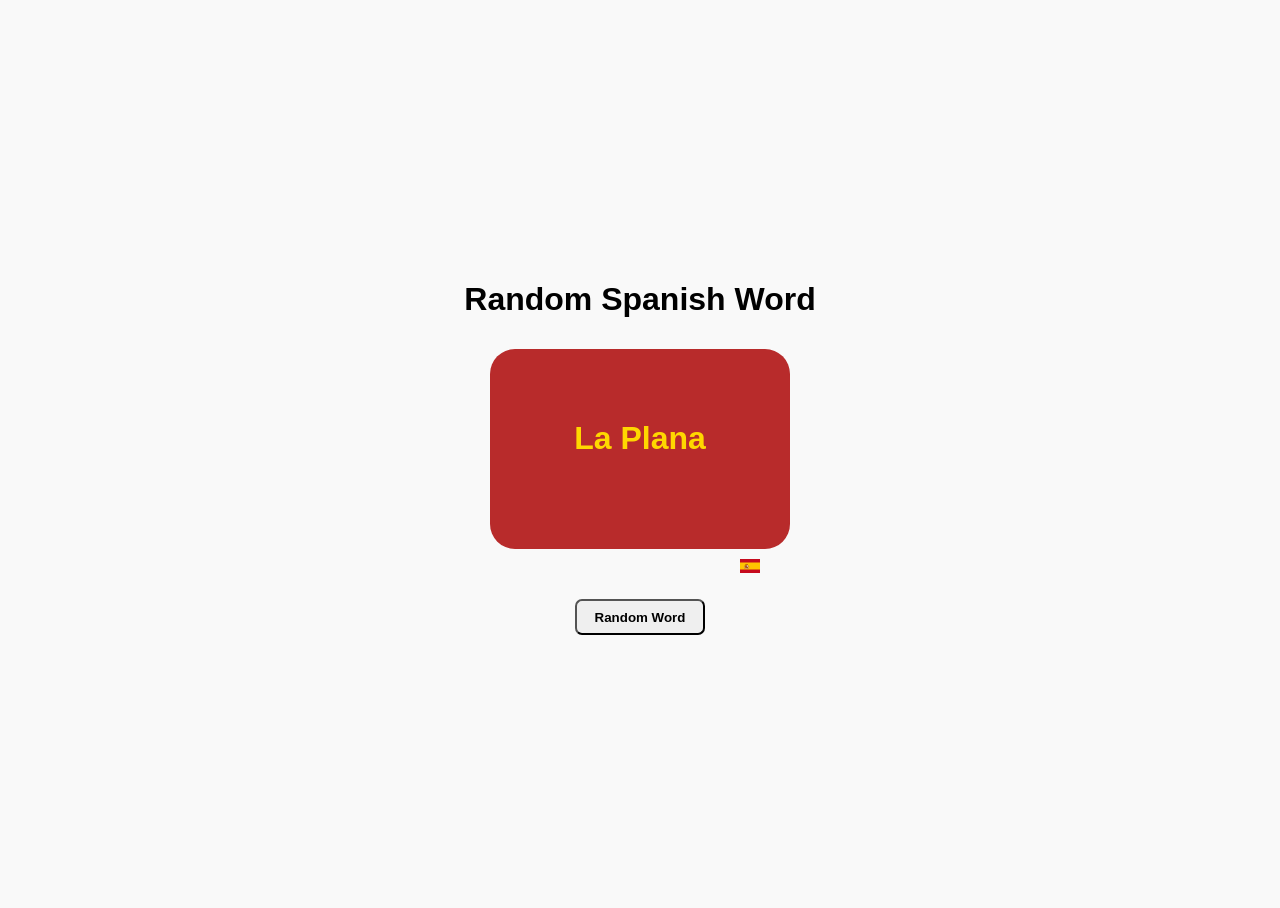
==== index.html @ 888ca053 "github pages" ====
<!DOCTYPE html>
<html lang="en">
<head>
    <meta charset="UTF-8">
    <meta http-equiv="X-UA-Compatible" content="IE=edge">
    <meta name="viewport" content="width=device-width, initial-scale=1.0">
    <title>Spanish Training</title>
    <link rel="stylesheet" href="main.css">
    <link rel="stylesheet" href="card.css">
</head>
<body>
  <h1 class="title">Random Spanish Word</h1>
    <div class="flip-card">
        <div class="flip-card-inner">
          <div class="flip-card-front">
            <h1 id="word" class="word"></h1>
          </div>

          <div class="flip-card-back">
            <h1 id="translation" class="word"></h1>
          </div>
        </div>
      <div class="flag">
        <img class="esimage" src="es.svg" width="20px">
        <img class="gbimage"src="gb.svg" width="20px">
      </div>
      </div>
      <button id="morebtn"> Random Word</button>
    <script src="word.js"></script>
    <script src="app.js"> </script>
</body>
</html>
---- main.css ----
:root{
    --main: #ffffff;
    --second: white;
  }
  html, body{
    height: 100%;
  }

    body {
      font-family: 'Lucida Sans', 'Lucida Sans Regular', 'Lucida Grande', 'Lucida Sans Unicode', Geneva, Verdana, sans-serif;
      background-color: rgb(249, 249, 249);
        display: flex;
        flex-wrap: nowrap;
        justify-content: center;
        align-items: center;
        flex-direction: column
        
      }
      h1{
        margin-top: 0px;
        padding: 0;
      }

      button{
        width: 130px;
        height: 36px;
        font-weight: 700;
        border-radius: 7px;
      }
---- card.css ----
/* The flip card container - set the width and height to whatever you want. We have added the border property to demonstrate that the flip itself goes out of the box on hover (remove perspective if you don't want the 3D effect */
.flip-card{
    background-color: transparent;
    width: 300px;
    height: 200px;
    border:none;
    perspective: 1000px; /* Remove this if you don't want the 3D effect */
    margin: 10px;
    margin-bottom: 50px;
  }
  
  /* This container is needed to position the front and back side */
  .flip-card-inner {
    position: relative;
    width: 100%;
    height: 100%;
    text-align: center;
    transition: transform 0.8s;
    transform-style: preserve-3d;
  }
  
  .flip-card:hover .flip-card-inner{
    transform: rotateY(180deg);
  }
  .flip-card.touch-device .flip-card-inner{
    transform: rotateY(0deg);
  }
  .flip-card.touch-device-hovered .flip-card-inner{
    transform: rotateY(180deg);
  }


 .flag{
    float: right;
  }

  .gbimage, .esimage{
    display: none;
    margin-top: 10px;
  }

  .flip-card.mouse-device .flag{
    width: 50px;
    height: 50px;
  }
  .flip-card.mouse-device .flag .esimage{
    display: inline-block;
  }
  .flip-card.mouse-device .flag .gbimage{
    display: none;
  }
  .flip-card:hover.mouse-device .flag .gbimage{
    display: inline-block;
  }
  .flip-card:hover.mouse-device .flag .esimage{
    display: none;
  }

  .flip-card.touch-device .flag::after{
    content: "🇪🇸";
  }
  .flip-card.touch-device-hovered .flag::after{
    content: "🇬🇧";
  }
  
  /* Position the front and back side */
  .flip-card-front, .flip-card-back {
    position: absolute;
    width: 100%;
    height: 100%;
    -webkit-backface-visibility: hidden; /* Safari */
    backface-visibility: hidden;
    border-radius: 25px;
  }
  
  /* Style the front side (fallback if image is missing) */
  .flip-card-front {
    background-color: rgb(184, 43, 43);
    color: gold;
  }
  
  /* Style the back side */
  .flip-card-back {
    background-color: darkblue;
    color: white;
    transform: rotateY(180deg);
  }

  .flip-card-front, .flip-card-back{
    display: flex;
    flex-direction: column;
    justify-content: center;
    text-transform: capitalize;
  }
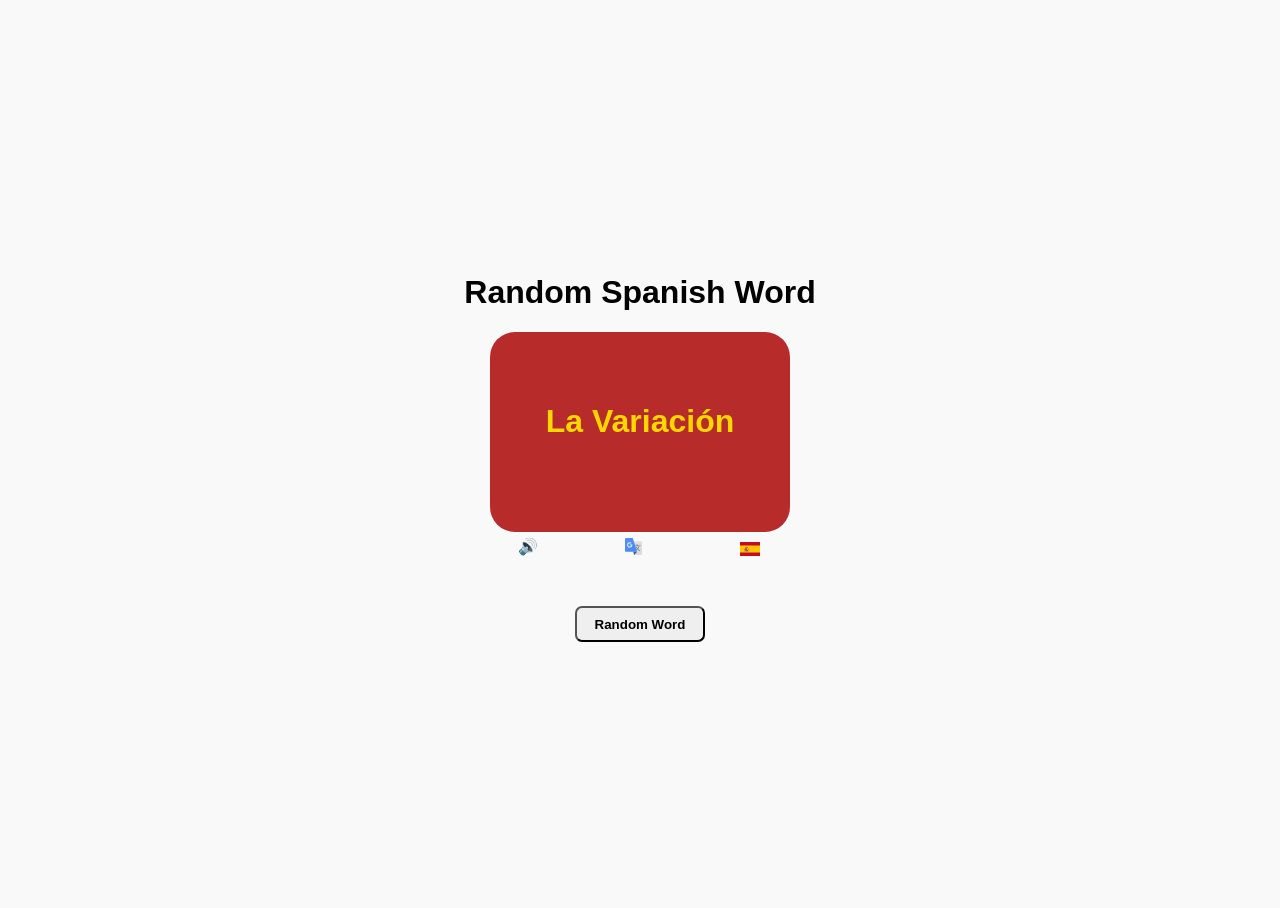
==== commit 4ef257f8: "text to speech and google translate" ====
--- a/index.html
+++ b/index.html
@@ -4,7 +4,7 @@
     <meta charset="UTF-8">
     <meta http-equiv="X-UA-Compatible" content="IE=edge">
     <meta name="viewport" content="width=device-width, initial-scale=1.0">
-    <title>Spanish Training</title>
+    <title>Spanish Flash Cards</title>
     <link rel="stylesheet" href="main.css">
     <link rel="stylesheet" href="card.css">
 </head>
@@ -20,10 +20,17 @@
             <h1 id="translation" class="word"></h1>
           </div>
         </div>
+
       <div class="flag">
         <img class="esimage" src="es.svg" width="20px">
         <img class="gbimage"src="gb.svg" width="20px">
       </div>
+      </div>
+      <div class="helpers">
+        <div class="speaker">
+          🔊
+        </div>
+          <img class="translate" src="translate.svg" width="17px">
       </div>
       <button id="morebtn"> Random Word</button>
     <script src="word.js"></script>
--- a/main.css
+++ b/main.css
@@ -27,3 +27,15 @@
         font-weight: 700;
         border-radius: 7px;
       }
+
+      .helpers{
+        width: 300px;
+        display: flex;
+        justify-content: space-evenly;
+        margin-top: 5px;
+        margin-bottom: 50px;
+        margin-right: 120px;
+      }
+      .speaker{
+        display: inline;
+      }
--- a/card.css
+++ b/card.css
@@ -5,8 +5,6 @@
     height: 200px;
     border:none;
     perspective: 1000px; /* Remove this if you don't want the 3D effect */
-    margin: 10px;
-    margin-bottom: 50px;
   }
   
   /* This container is needed to position the front and back side */
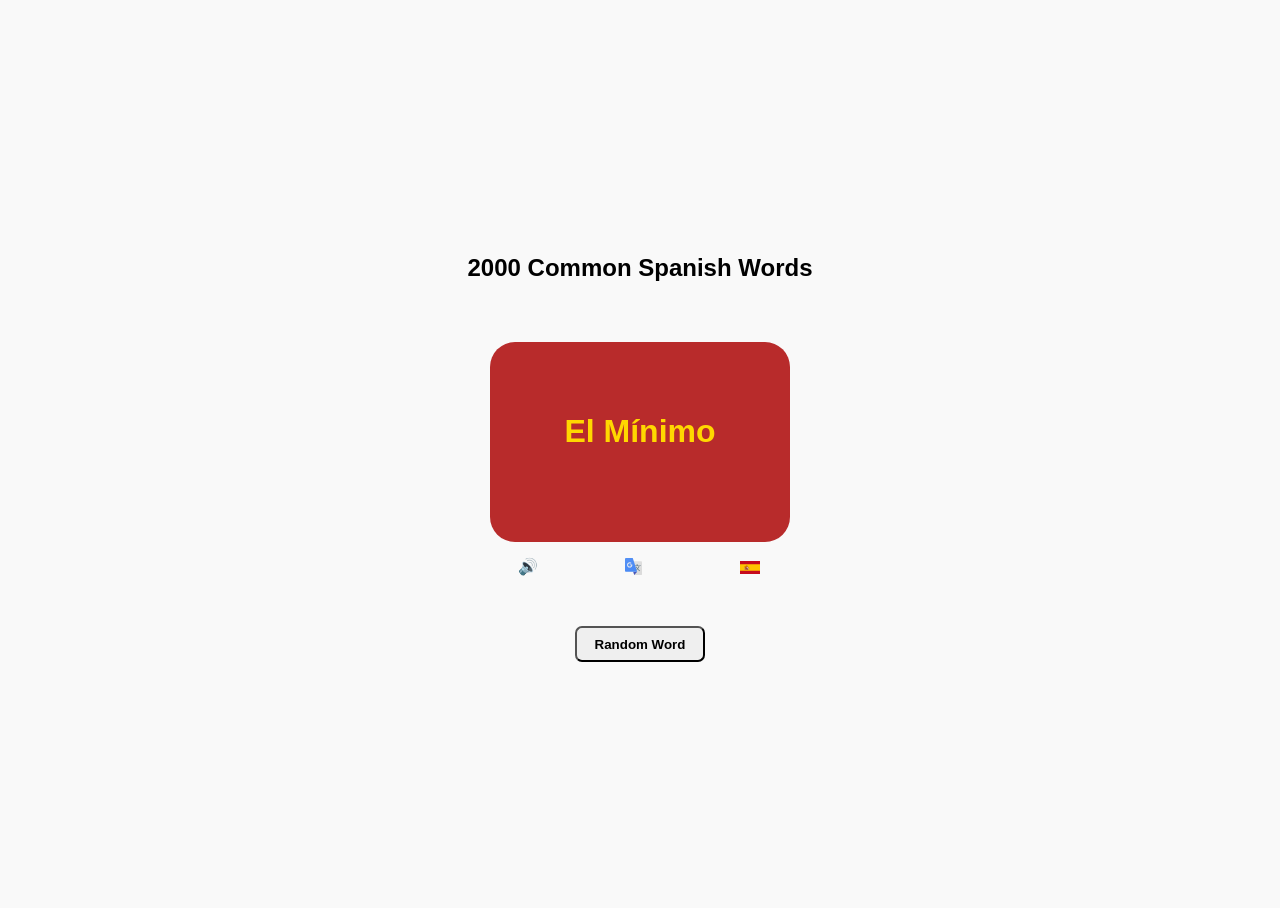
==== commit 2052501a: "imporved css" ====
--- a/index.html
+++ b/index.html
@@ -4,12 +4,12 @@
     <meta charset="UTF-8">
     <meta http-equiv="X-UA-Compatible" content="IE=edge">
     <meta name="viewport" content="width=device-width, initial-scale=1.0">
-    <title>Spanish Flash Cards</title>
+    <title>Common Spanish words Flash Cards</title>
     <link rel="stylesheet" href="main.css">
     <link rel="stylesheet" href="card.css">
 </head>
 <body>
-  <h1 class="title">Random Spanish Word</h1>
+  <h1 class="title">2000 Common Spanish Words</h1>
     <div class="flip-card">
         <div class="flip-card-inner">
           <div class="flip-card-front">
--- a/main.css
+++ b/main.css
@@ -5,6 +5,13 @@
   html, body{
     height: 100%;
   }
+  * {
+    -webkit-touch-callout:none;
+    -webkit-user-select:none;
+    -moz-user-select:none;
+    -ms-user-select:none;
+    user-select:none;
+}
 
     body {
       font-family: 'Lucida Sans', 'Lucida Sans Regular', 'Lucida Grande', 'Lucida Sans Unicode', Geneva, Verdana, sans-serif;
@@ -16,6 +23,7 @@
         flex-direction: column
         
       }
+
       h1{
         margin-top: 0px;
         padding: 0;
@@ -28,11 +36,16 @@
         border-radius: 7px;
       }
 
+      .title{
+        font-size: 24px;
+        margin-bottom: 60px;
+      }
+
       .helpers{
         width: 300px;
         display: flex;
         justify-content: space-evenly;
-        margin-top: 5px;
+        margin-top: 15px;
         margin-bottom: 50px;
         margin-right: 120px;
       }
--- a/card.css
+++ b/card.css
@@ -27,14 +27,14 @@
     transform: rotateY(180deg);
   }
 
-
  .flag{
     float: right;
+    margin-top: 15px;
   }
 
   .gbimage, .esimage{
     display: none;
-    margin-top: 10px;
+    margin-top: 4px;
   }
 
   .flip-card.mouse-device .flag{
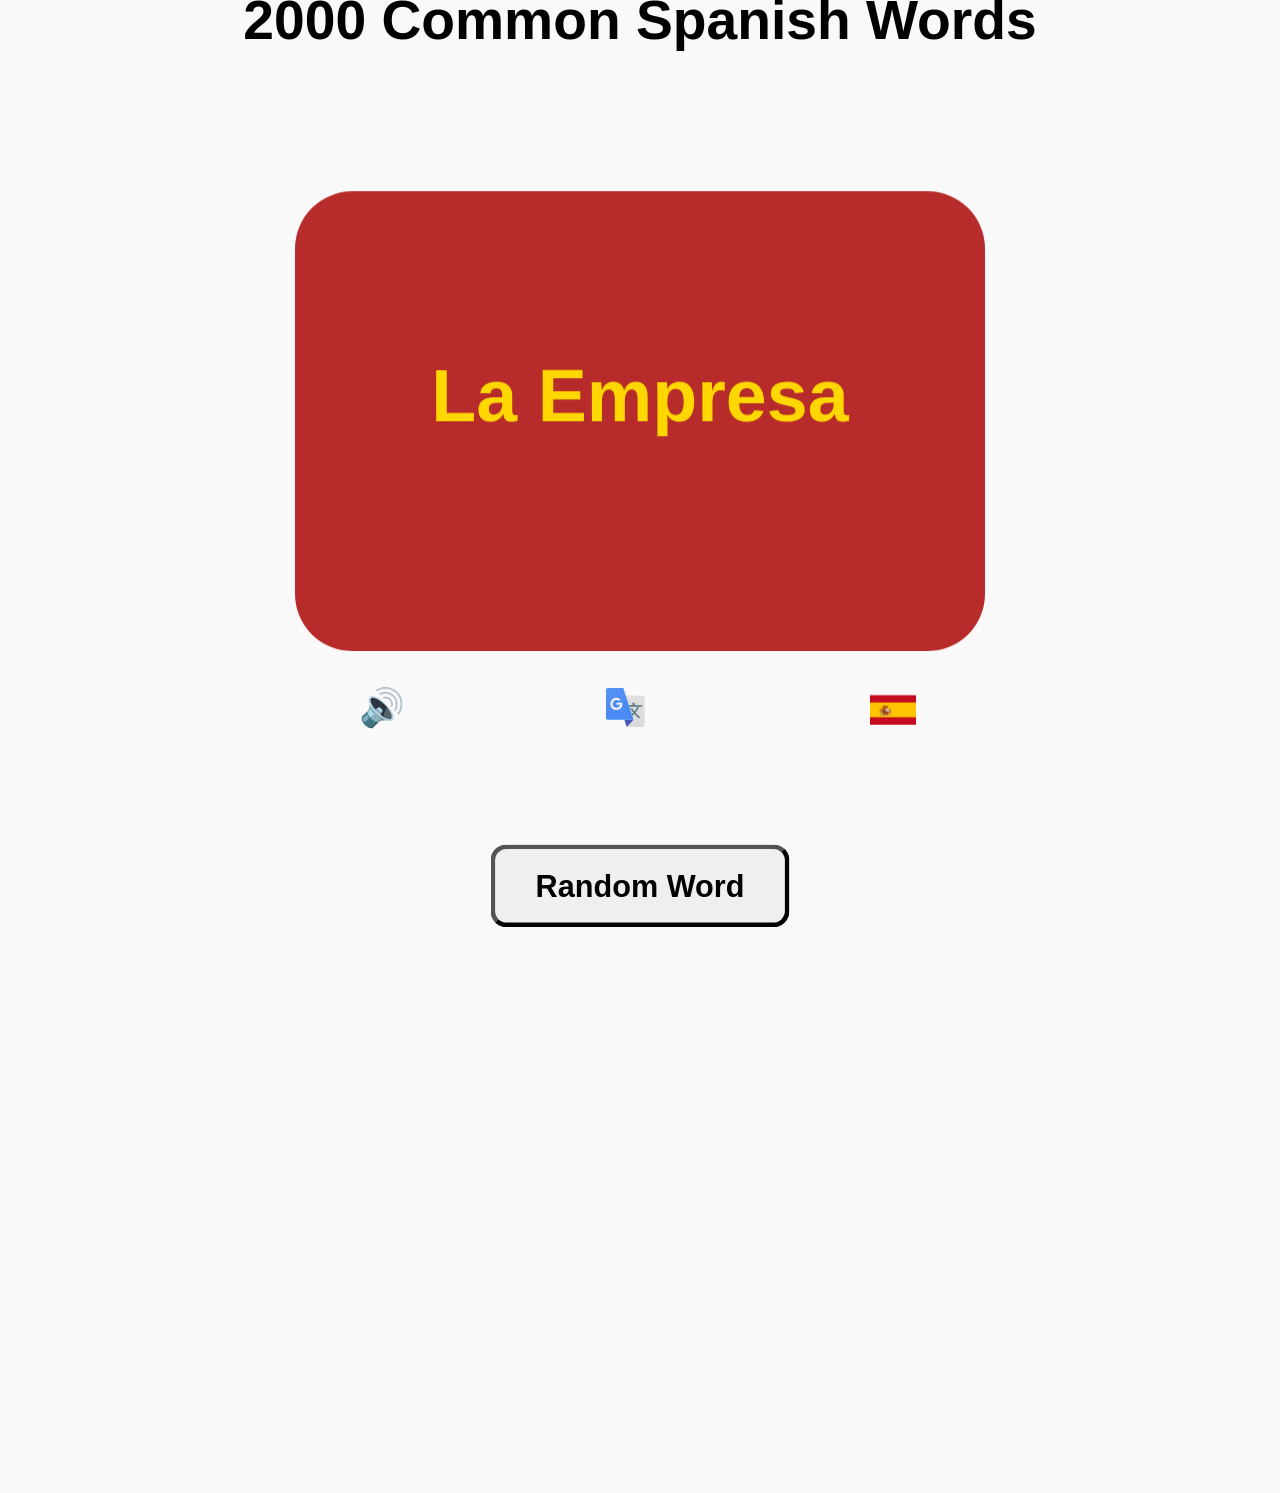
==== commit cee6584e: "html favicon" ====
--- a/index.html
+++ b/index.html
@@ -7,6 +7,7 @@
     <title>Common Spanish words Flash Cards</title>
     <link rel="stylesheet" href="main.css">
     <link rel="stylesheet" href="card.css">
+    <link rel="shortcut icon" type="image/x-icon" href="favicon.ico?">
 </head>
 <body>
   <h1 class="title">2000 Common Spanish Words</h1>
--- a/main.css
+++ b/main.css
@@ -13,6 +13,7 @@
     user-select:none;
 }
 
+
     body {
       font-family: 'Lucida Sans', 'Lucida Sans Regular', 'Lucida Grande', 'Lucida Sans Unicode', Geneva, Verdana, sans-serif;
       background-color: rgb(249, 249, 249);
@@ -20,9 +21,15 @@
         flex-wrap: nowrap;
         justify-content: center;
         align-items: center;
-        flex-direction: column
-        
+        flex-direction: column;
       }
+
+      @media (min-width:1025px) {
+        body{
+          transform: scale(2.3);
+          overflow: hidden;
+        }
+       }
 
       h1{
         margin-top: 0px;
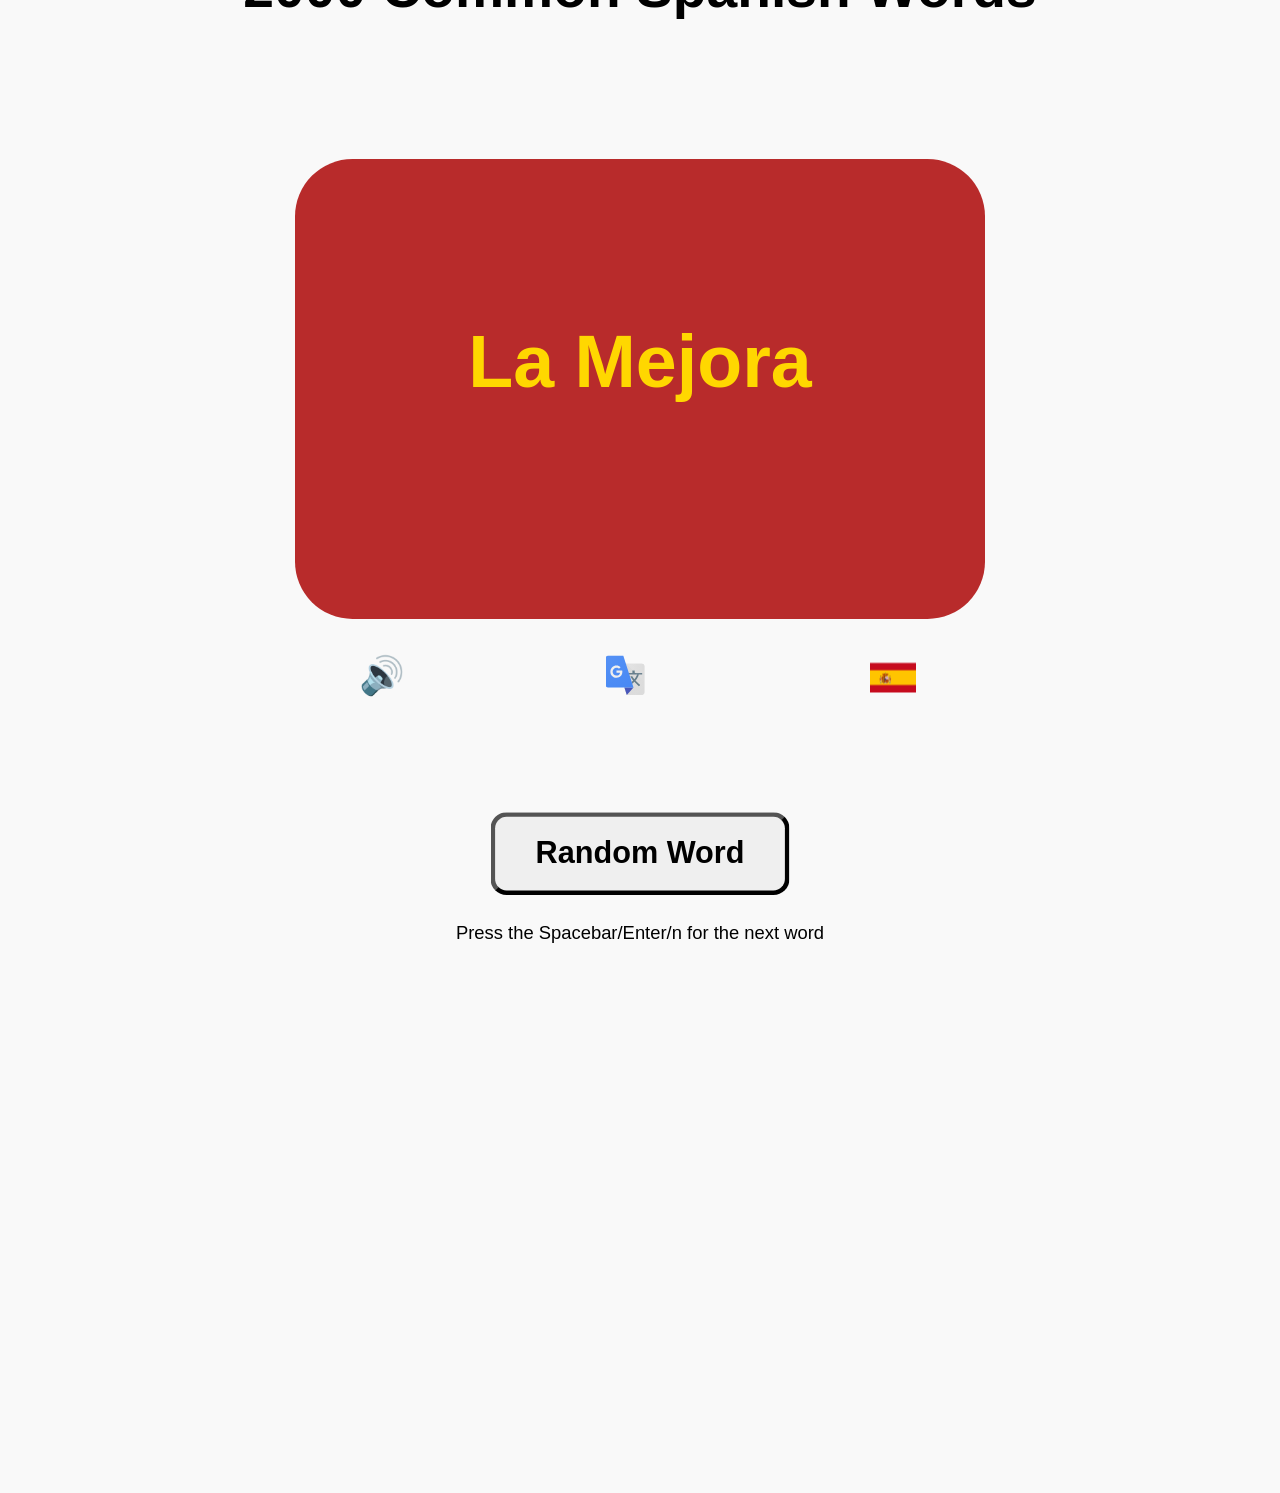
==== commit 1b570a9c: "buttons" ====
--- a/index.html
+++ b/index.html
@@ -34,6 +34,7 @@
           <img class="translate" src="translate.svg" width="17px">
       </div>
       <button id="morebtn"> Random Word</button>
+      <p style="font-size:8px; margin-top:12px;">Press the Spacebar/Enter/n for the next word</p>
     <script src="word.js"></script>
     <script src="app.js"> </script>
 </body>
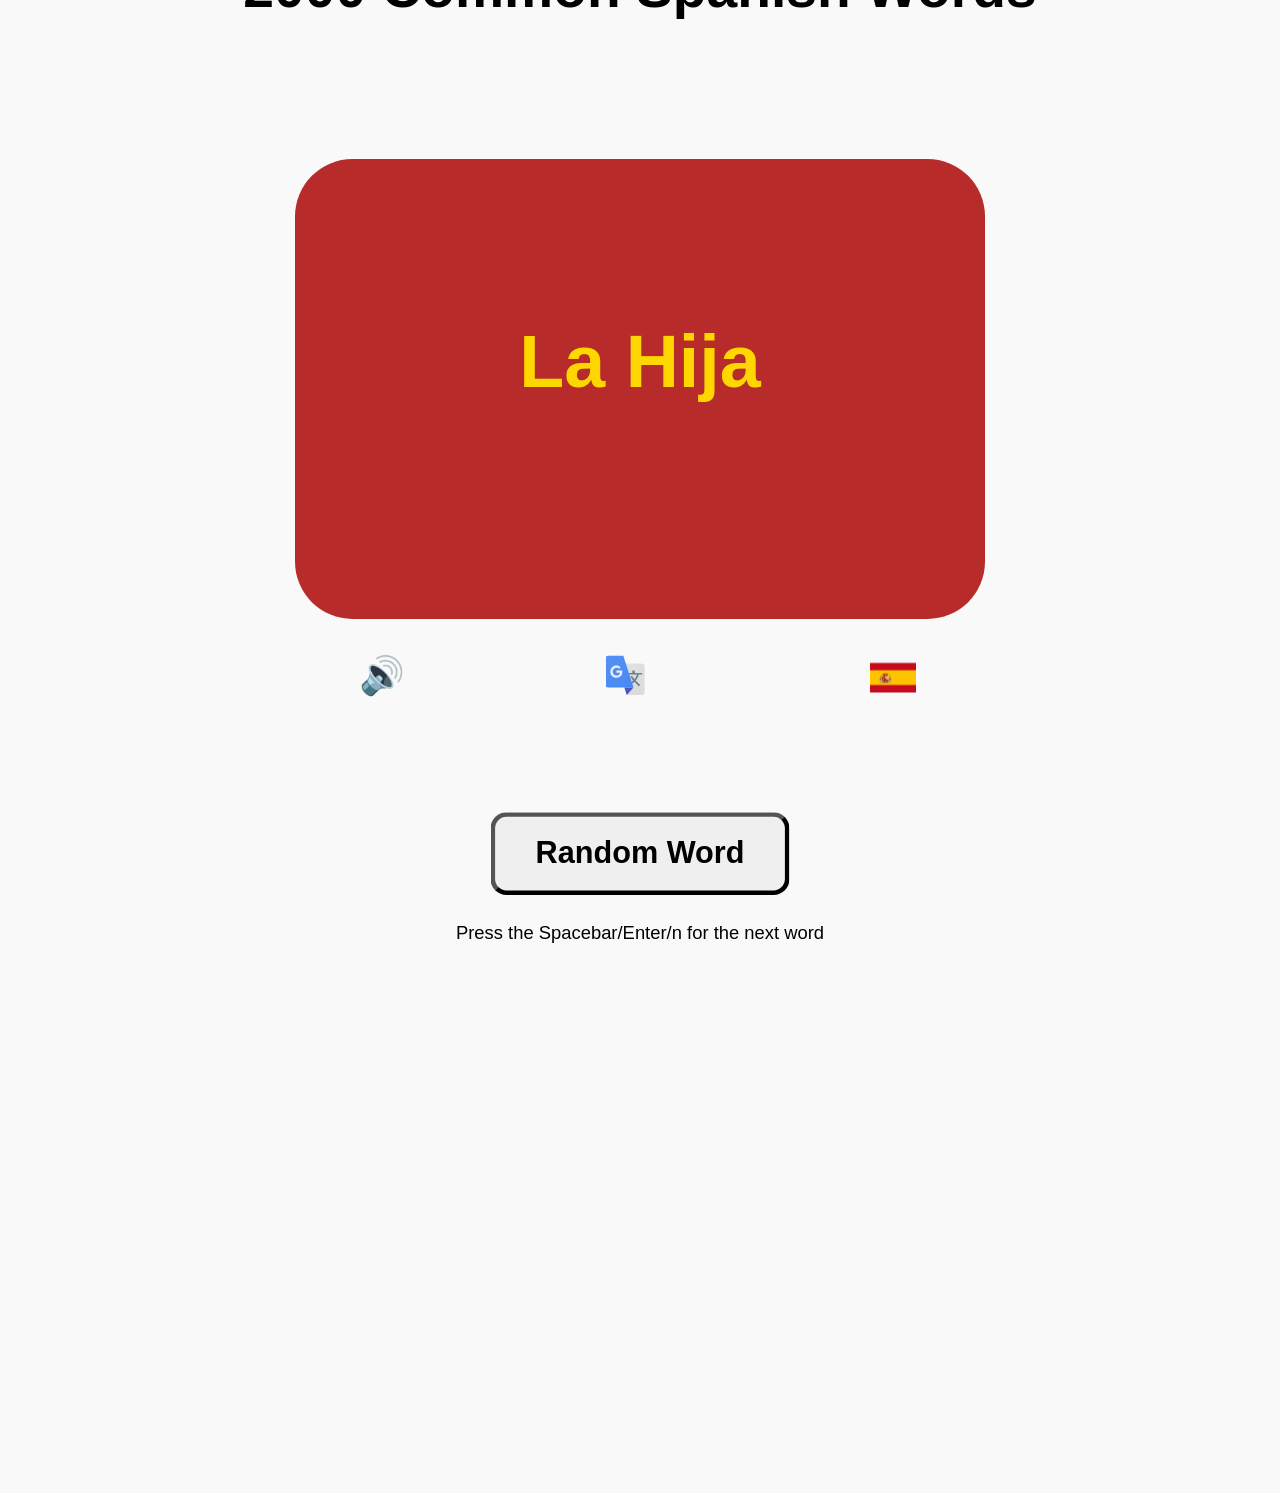
==== commit c5b8481b: "styles" ====
--- a/index.html
+++ b/index.html
@@ -34,7 +34,7 @@
           <img class="translate" src="translate.svg" width="17px">
       </div>
       <button id="morebtn"> Random Word</button>
-      <p style="font-size:8px; margin-top:12px;">Press the Spacebar/Enter/n for the next word</p>
+      <p class="keys">Press the Spacebar/Enter/n for the next word</p>
     <script src="word.js"></script>
     <script src="app.js"> </script>
 </body>
--- a/main.css
+++ b/main.css
@@ -24,10 +24,19 @@
         flex-direction: column;
       }
 
+      .keys{
+        font-size:8px; 
+        margin-top:12px;
+        display: none;
+      }
+
       @media (min-width:1025px) {
         body{
           transform: scale(2.3);
           overflow: hidden;
+        }
+        .keys{
+          display: inline-block;
         }
        }
 
